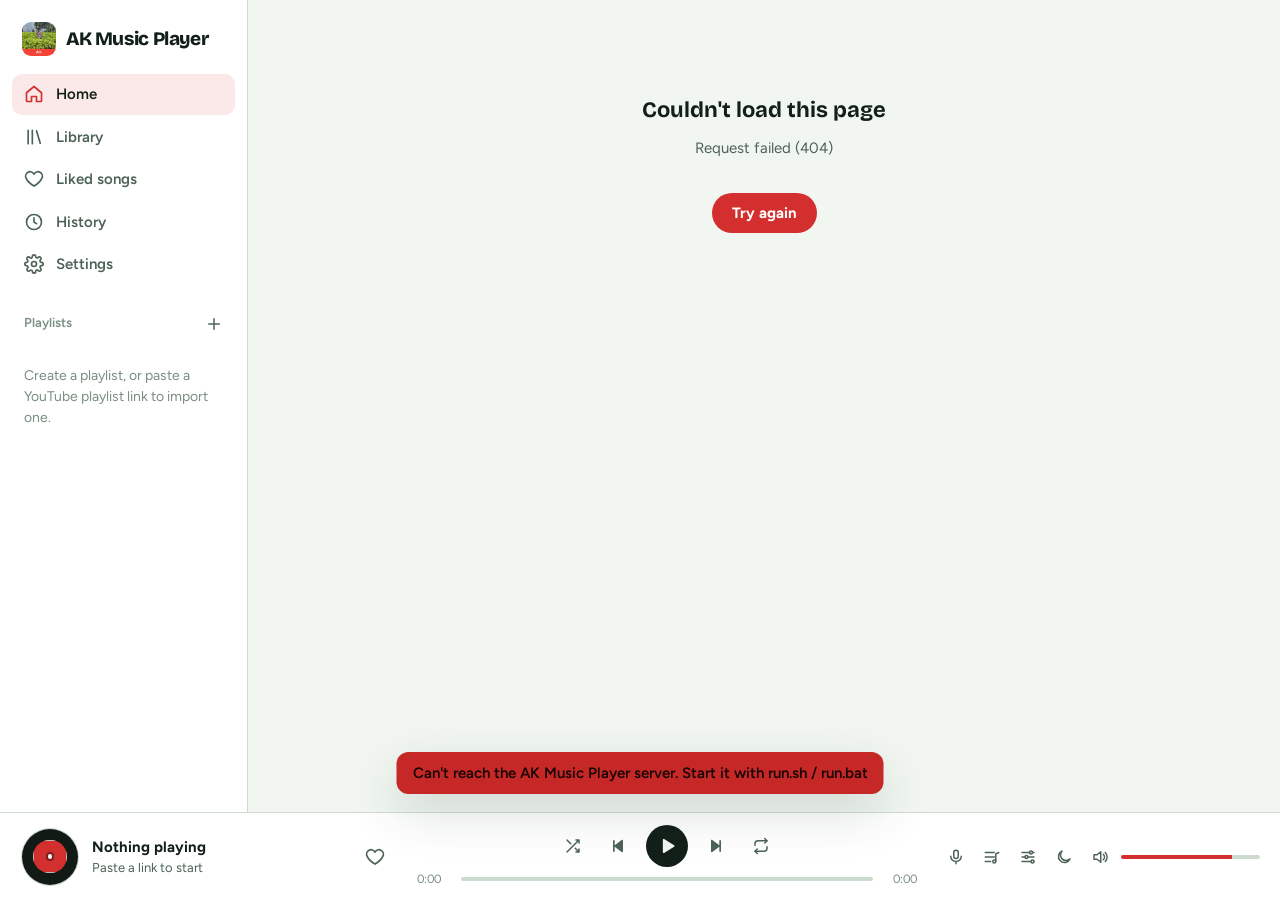
==== frontend/index.html @ a7ac04e0 "Add files via upload" ====
<!doctype html>
<html lang="en">
<head>
  <meta charset="utf-8">
  <meta name="viewport" content="width=device-width, initial-scale=1, viewport-fit=cover">
  <title>AK Music Player</title>
  <meta name="theme-color" content="#14201a">
  <link rel="manifest" href="manifest.json">
  <link rel="icon" href="logo.png" type="image/png">
  <link rel="apple-touch-icon" href="icon-192.png">
  <link rel="preconnect" href="https://fonts.googleapis.com">
  <link rel="preconnect" href="https://fonts.gstatic.com" crossorigin>
  <link href="https://fonts.googleapis.com/css2?family=Bricolage+Grotesque:opsz,wght@12..96,400;12..96,600;12..96,800&family=Figtree:wght@400;500;600;700&display=swap" rel="stylesheet">
  <link rel="stylesheet" href="styles.css">
</head>
<body>
<div class="app" id="app">

  <!-- ============ Sidebar ============ -->
  <aside class="sidebar" aria-label="Navigation">
    <a class="brand" href="#/home" aria-label="AK Music Player home">
      <img src="logo.png" alt="" width="34" height="34">
      <span>AK Music Player</span>
    </a>
    <nav class="nav">
      <a href="#/home" data-nav="home"><i data-icon="home"></i>Home</a>
      <a href="#/library" data-nav="library"><i data-icon="library"></i>Library</a>
      <a href="#/liked" data-nav="liked"><i data-icon="heart"></i>Liked songs</a>
      <a href="#/history" data-nav="history"><i data-icon="clock"></i>History</a>
      <a href="#/settings" data-nav="settings"><i data-icon="settings"></i>Settings</a>
    </nav>
    <div class="side-head">
      <h2>Playlists</h2>
      <button class="icon-btn sm" id="newPlaylistBtn" title="New playlist" aria-label="New playlist"><i data-icon="plus"></i></button>
    </div>
    <div class="side-playlists" id="sidePlaylists"></div>
  </aside>

  <!-- ============ Main ============ -->
  <main class="main" id="main">
    <header class="topbar">
      <form class="paste" id="pasteForm" data-paste autocomplete="off">
        <i data-icon="link"></i>
        <input id="pasteInput" type="url" inputmode="url" placeholder="Paste a YouTube, Instagram, SoundCloud… link" aria-label="Link to play">
        <button type="button" class="ghost-btn" id="clipBtn" title="Paste from clipboard">Paste</button>
        <button type="submit" class="primary-btn" id="pasteGo">Play</button>
      </form>
      <label class="icon-btn" title="Add audio files from your device" aria-label="Upload audio files">
        <i data-icon="upload"></i>
        <input type="file" id="uploadInput" accept="audio/*,.mp3,.m4a,.flac,.wav,.ogg,.opus,.webm" multiple hidden>
      </label>
    </header>
    <div class="view" id="view" tabindex="-1"></div>
  </main>

  <!-- ============ Side panel (queue / lyrics / sound) ============ -->
  <aside class="panel" id="panel" aria-label="Player panel" hidden>
    <div class="panel-tabs" role="tablist">
      <button role="tab" data-panel="queue">Queue</button>
      <button role="tab" data-panel="lyrics">Lyrics</button>
      <button role="tab" data-panel="sound">Sound</button>
      <button class="icon-btn sm" id="panelClose" aria-label="Close panel"><i data-icon="x"></i></button>
    </div>
    <div class="panel-body" id="panelBody"></div>
  </aside>

  <!-- ============ Player bar ============ -->
  <footer class="player" id="player">
    <div class="np" id="npOpen" role="button" tabindex="0" aria-label="Open now playing">
      <div class="disc mini" id="miniDisc"><div class="label"><img id="npArt" alt=""></div></div>
      <div class="np-text">
        <div class="np-title" id="npTitle">Nothing playing</div>
        <div class="np-artist" id="npArtist">Paste a link to start</div>
      </div>
    </div>
    <button class="icon-btn like-btn" id="likeBtn" aria-label="Like" aria-pressed="false"><i data-icon="heart"></i></button>

    <div class="transport">
      <div class="controls">
        <button class="icon-btn sm" id="shuffleBtn" aria-label="Shuffle" aria-pressed="false"><i data-icon="shuffle"></i></button>
        <button class="icon-btn" id="prevBtn" aria-label="Previous"><i data-icon="prev"></i></button>
        <button class="play-btn" id="playBtn" aria-label="Play"><i data-icon="play"></i></button>
        <button class="icon-btn" id="nextBtn" aria-label="Next"><i data-icon="next"></i></button>
        <button class="icon-btn sm" id="repeatBtn" aria-label="Repeat: off" data-mode="off"><i data-icon="repeat"></i></button>
      </div>
      <div class="seek">
        <span id="curTime">0:00</span>
        <input type="range" id="seekBar" min="0" max="1000" value="0" step="1" aria-label="Seek">
        <span id="durTime">0:00</span>
      </div>
    </div>

    <div class="extras">
      <button class="icon-btn sm" data-open-panel="lyrics" aria-label="Lyrics"><i data-icon="mic"></i></button>
      <button class="icon-btn sm" data-open-panel="queue" aria-label="Queue"><i data-icon="queue"></i></button>
      <button class="icon-btn sm" data-open-panel="sound" aria-label="Sound settings"><i data-icon="sliders"></i></button>
      <button class="icon-btn sm" id="sleepBtn" aria-label="Sleep timer"><i data-icon="moon"></i><span class="badge" id="sleepBadge" hidden></span></button>
      <button class="icon-btn sm" id="muteBtn" aria-label="Mute"><i data-icon="volume"></i></button>
      <input type="range" id="volBar" min="0" max="100" value="80" aria-label="Volume">
    </div>
    <div class="mini-progress"><div id="miniProgress"></div></div>
  </footer>

  <!-- ============ Mobile tab bar ============ -->
  <nav class="tabbar" aria-label="Mobile navigation">
    <a href="#/home" data-nav="home"><i data-icon="home"></i><span>Home</span></a>
    <a href="#/library" data-nav="library"><i data-icon="library"></i><span>Library</span></a>
    <a href="#/playlists" data-nav="playlists"><i data-icon="list"></i><span>Playlists</span></a>
    <a href="#/liked" data-nav="liked"><i data-icon="heart"></i><span>Liked</span></a>
    <a href="#/settings" data-nav="settings"><i data-icon="settings"></i><span>Settings</span></a>
  </nav>
</div>

<!-- ============ Now playing (full screen) ============ -->
<section class="nowplaying" id="nowPlaying" hidden aria-label="Now playing">
  <div class="np-bg" id="npBg"></div>
  <header class="np-head">
    <button class="icon-btn" id="npClose" aria-label="Close now playing"><i data-icon="down"></i></button>
    <div class="np-from" id="npFrom">Playing from your library</div>
    <button class="icon-btn" id="npMore" aria-label="More options"><i data-icon="more"></i></button>
  </header>
  <div class="np-stage">
    <div class="turntable">
      <canvas id="viz" width="720" height="720" aria-hidden="true"></canvas>
      <div class="disc big" id="bigDisc"><div class="grooves"></div><div class="label"><img id="npBigArt" alt=""></div></div>
    </div>
    <div class="np-side">
      <div class="np-meta">
        <div>
          <h1 id="npBigTitle">Nothing playing</h1>
          <p id="npBigArtist"></p>
        </div>
        <button class="icon-btn like-btn" id="npLike" aria-label="Like"><i data-icon="heart"></i></button>
      </div>
      <div class="seek big">
        <input type="range" id="npSeek" min="0" max="1000" value="0" aria-label="Seek">
        <div class="times"><span id="npCur">0:00</span><span id="npDur">0:00</span></div>
      </div>
      <div class="controls big">
        <button class="icon-btn" id="npShuffle" aria-label="Shuffle"><i data-icon="shuffle"></i></button>
        <button class="icon-btn lg" id="npPrev" aria-label="Previous"><i data-icon="prev"></i></button>
        <button class="play-btn lg" id="npPlay" aria-label="Play"><i data-icon="play"></i></button>
        <button class="icon-btn lg" id="npNext" aria-label="Next"><i data-icon="next"></i></button>
        <button class="icon-btn" id="npRepeat" aria-label="Repeat"><i data-icon="repeat"></i></button>
      </div>
      <div class="np-actions">
        <button class="chip" id="npLyricsBtn"><i data-icon="mic"></i>Lyrics</button>
        <button class="chip" id="npQueueBtn"><i data-icon="queue"></i>Queue</button>
        <button class="chip" id="npDownload"><i data-icon="download"></i>Download</button>
        <button class="chip" id="npSpeed">1×</button>
      </div>
      <div class="np-lyrics" id="npLyrics" hidden></div>
    </div>
  </div>
</section>

<div class="menu" id="menu" role="menu" hidden></div>
<div class="modal-wrap" id="modal" hidden><div class="modal" role="dialog" aria-modal="true"></div></div>
<div class="toasts" id="toasts" aria-live="polite"></div>
<audio id="deckA" preload="auto"></audio>
<audio id="deckB" preload="auto"></audio>

<script src="app.js"></script>
</body>
</html>
---- frontend/styles.css ----
/* ================================================================
   AK Music Player — tea-garden green & AK red.
   The record is the one loud thing.
   ================================================================ */
:root {
  --bg: #14201a;
  --surface: #1b2a22;
  --raised: #25372d;
  --line: #33493c;
  --text: #eef5ef;
  --muted: #a9bdb0;
  --faint: #7d9285;
  --accent: #f44336;
  --accent-ink: #ffffff;
  --accent-soft: rgba(244, 67, 54, .16);
  --danger: #ff8a7a;
  --vinyl: #0b120e;
  --shadow: 0 18px 50px rgba(2, 8, 4, .55);
  --font-display: "Bricolage Grotesque", "Avenir Next", "Segoe UI", system-ui, sans-serif;
  --font-body: "Figtree", "Segoe UI", system-ui, -apple-system, sans-serif;
  --player-h: 88px;
  --sidebar-w: 248px;
  --panel-w: 360px;
  color-scheme: dark;
  box-sizing: border-box;
  padding-top: env(safe-area-inset-top, 0px);
  padding-bottom: env(safe-area-inset-bottom, 0px);
}
:root[data-theme="light"] {
  --bg: #f1f6f1;
  --surface: #ffffff;
  --raised: #e4ede5;
  --line: #cddbcf;
  --text: #13201a;
  --muted: #4d6356;
  --faint: #7a8e81;
  --accent: #d32f2f;
  --accent-ink: #ffffff;
  --accent-soft: rgba(211, 47, 47, .10);
  --danger: #c62828;
  --vinyl: #121a15;
  --shadow: 0 18px 50px rgba(20, 50, 30, .16);
  color-scheme: light;
}
*, *::before, *::after { box-sizing: inherit; }
html, body { height: 100%; margin: 0; }
body {
  background: var(--bg);
  color: var(--text);
  font: 15px/1.5 var(--font-body);
  -webkit-font-smoothing: antialiased;
  overflow: hidden;
}
button, input, select, textarea { font: inherit; color: inherit; }
button { cursor: pointer; background: none; border: 0; padding: 0; }
a { color: inherit; text-decoration: none; }
img { max-width: 100%; display: block; }
:focus-visible { outline: 2px solid var(--accent); outline-offset: 2px; border-radius: 8px; }
[hidden] { display: none !important; }
h1, h2, h3 { font-family: var(--font-display); margin: 0; line-height: 1.1; }

/* icons */
i[data-icon] { display: inline-flex; width: 20px; height: 20px; flex: none; }
i[data-icon] svg { width: 100%; height: 100%; }

/* ---------------------------------------------------------------- layout */
.app {
  height: 100%;
  display: grid;
  grid-template-columns: var(--sidebar-w) 1fr auto;
  grid-template-rows: 1fr var(--player-h);
  grid-template-areas: "side main panel" "player player player";
}
.sidebar { grid-area: side; background: var(--surface); border-right: 1px solid var(--line); display: flex; flex-direction: column; padding: 18px 12px 12px; min-height: 0; }
.main { grid-area: main; min-width: 0; min-height: 0; display: flex; flex-direction: column; }
.panel { grid-area: panel; width: var(--panel-w); background: var(--surface); border-left: 1px solid var(--line); display: flex; flex-direction: column; min-height: 0; }
.player { grid-area: player; }
.tabbar { display: none; }

.brand { display: flex; align-items: center; gap: 10px; padding: 4px 10px 18px; font: 800 19px/1.05 var(--font-display); letter-spacing: -.02em; }
.brand img { width: 34px; height: 34px; border-radius: 9px; object-fit: cover; flex: none; }
.nav { display: flex; flex-direction: column; gap: 2px; }
.nav a, .side-playlists a {
  display: flex; align-items: center; gap: 12px; padding: 9px 12px; border-radius: 10px; color: var(--muted); font-weight: 600;
}
.nav a:hover, .side-playlists a:hover { background: var(--raised); color: var(--text); }
.nav a.active, .side-playlists a.active { background: var(--accent-soft); color: var(--text); }
.nav a.active i { color: var(--accent); }
.side-head { display: flex; align-items: center; justify-content: space-between; margin: 22px 0 6px; padding: 0 4px 0 12px; }
.side-head h2 { font-size: 13px; font-weight: 600; color: var(--faint); font-family: var(--font-body); }
.side-playlists { overflow-y: auto; flex: 1; display: flex; flex-direction: column; gap: 2px; }
.side-playlists a { padding: 6px 10px; font-weight: 500; }
.side-playlists .mosaic { width: 36px; height: 36px; border-radius: 6px; }
.side-playlists .pl-name { white-space: nowrap; overflow: hidden; text-overflow: ellipsis; min-width: 0; }
.side-playlists .pl-sub { display: block; font-size: 12px; color: var(--faint); font-weight: 400; }

/* ---------------------------------------------------------------- top bar / paste */
.topbar { display: flex; gap: 10px; align-items: center; padding: 14px 28px; border-bottom: 1px solid var(--line); background: var(--bg); }
.paste {
  flex: 1; min-width: 0; display: flex; align-items: center; gap: 10px; background: var(--surface); border: 1px solid var(--line);
  border-radius: 999px; padding: 5px 5px 5px 16px; max-width: 760px; transition: border-color .15s;
}
.paste:focus-within { border-color: var(--accent); }
.paste > i { color: var(--faint); }
.paste input { flex: 1; min-width: 0; background: none; border: 0; outline: none; padding: 7px 0; }
.paste input::placeholder { color: var(--faint); }
.paste.busy .primary-btn { pointer-events: none; opacity: .7; }

.primary-btn { background: var(--accent); color: var(--accent-ink); font-weight: 700; padding: 9px 20px; border-radius: 999px; }
.primary-btn:hover { filter: brightness(1.06); }
.ghost-btn { color: var(--muted); font-weight: 600; padding: 8px 12px; border-radius: 999px; }
.ghost-btn:hover { background: var(--raised); color: var(--text); }
.danger-btn { color: var(--danger); font-weight: 600; padding: 9px 16px; border-radius: 999px; border: 1px solid currentColor; }
.icon-btn { display: inline-grid; place-items: center; width: 40px; height: 40px; border-radius: 50%; color: var(--muted); position: relative; flex: none; }
.icon-btn:hover { color: var(--text); background: var(--raised); }
.icon-btn.sm { width: 34px; height: 34px; }
.icon-btn.sm i { width: 18px; height: 18px; }
.icon-btn.lg { width: 52px; height: 52px; }
.icon-btn.lg i { width: 28px; height: 28px; }
.icon-btn[aria-pressed="true"], .icon-btn.on { color: var(--accent); }
.icon-btn .badge { position: absolute; top: -2px; right: -6px; background: var(--accent); color: var(--accent-ink); font-size: 10px; font-weight: 700; border-radius: 99px; padding: 1px 5px; line-height: 1.4; }
.icon-btn .dot { position: absolute; bottom: 3px; left: 50%; width: 4px; height: 4px; margin-left: -2px; border-radius: 50%; background: var(--accent); }
.like-btn[aria-pressed="true"] { color: var(--accent); }
.like-btn[aria-pressed="true"] svg path { fill: currentColor; }
.chip { display: inline-flex; align-items: center; gap: 8px; padding: 8px 14px; border-radius: 999px; background: var(--raised); color: var(--text); font-weight: 600; font-size: 14px; }
.chip i { width: 17px; height: 17px; }
.chip:hover { filter: brightness(1.12); }
.chip.on { background: var(--accent); color: var(--accent-ink); }

/* ---------------------------------------------------------------- views */
.view { flex: 1; overflow-y: auto; padding: 28px 28px 48px; outline: none; }
.view-head { display: flex; align-items: flex-end; gap: 24px; margin-bottom: 26px; flex-wrap: wrap; }
.view-head h1 { font-size: clamp(30px, 4vw, 48px); font-weight: 800; letter-spacing: -.03em; }
.view-head .sub { color: var(--muted); margin: 8px 0 0; }
.view-head .actions { display: flex; gap: 8px; align-items: center; margin-left: auto; flex-wrap: wrap; }
.section { margin-top: 36px; }
.section h2 { font-size: 22px; font-weight: 700; letter-spacing: -.01em; margin-bottom: 14px; display: flex; align-items: baseline; justify-content: space-between; }
.section h2 a { font: 600 14px var(--font-body); color: var(--muted); }
.section h2 a:hover { color: var(--text); }

.on-home .topbar { display: none; }
/* home hero: the paste is the product */
.hero { padding: 26px 0 8px; }
.hero h1 { font-size: clamp(40px, 7vw, 84px); font-weight: 800; letter-spacing: -.045em; line-height: .95; max-width: 12ch; }
.hero p { color: var(--muted); font-size: 17px; max-width: 52ch; margin: 18px 0 22px; }
.hero .paste { max-width: 640px; padding: 7px 7px 7px 20px; }
.hero .paste input { font-size: 17px; }
.sources { display: flex; gap: 8px; flex-wrap: wrap; margin-top: 16px; }
.sources span { font-size: 13px; color: var(--muted); border: 1px solid var(--line); border-radius: 999px; padding: 4px 11px; }
.stats { display: flex; gap: 36px; flex-wrap: wrap; margin-top: 30px; color: var(--muted); }
.stats b { display: block; font: 800 28px/1.1 var(--font-display); color: var(--text); }

/* shelf of cards */
.shelf { display: grid; grid-auto-flow: column; grid-auto-columns: 168px; gap: 18px; overflow-x: auto; padding-bottom: 8px; scroll-snap-type: x proximity; }
.card { scroll-snap-align: start; padding: 10px; border-radius: 14px; position: relative; text-align: left; }
.card:hover { background: var(--surface); }
.card .art { aspect-ratio: 1; border-radius: 10px; overflow: hidden; background: var(--raised); position: relative; }
.card .art img { width: 100%; height: 100%; object-fit: cover; }
.card .t { font-weight: 700; margin-top: 10px; white-space: nowrap; overflow: hidden; text-overflow: ellipsis; }
.card .a { color: var(--muted); font-size: 13px; white-space: nowrap; overflow: hidden; text-overflow: ellipsis; }
.card .fab { position: absolute; right: 18px; top: calc(168px - 64px); opacity: 0; transform: translateY(6px); transition: .18s; }
.card:hover .fab, .card:focus-within .fab { opacity: 1; transform: none; }
.fab { width: 46px; height: 46px; border-radius: 50%; background: var(--accent); color: var(--accent-ink); display: grid; place-items: center; box-shadow: var(--shadow); }
.fab i { width: 22px; height: 22px; }
.grid-cards { display: grid; grid-template-columns: repeat(auto-fill, minmax(170px, 1fr)); gap: 12px; }
.grid-cards .card .fab { top: auto; bottom: 74px; }

.mosaic { display: grid; grid-template-columns: 1fr 1fr; background: var(--raised); overflow: hidden; flex: none; }
.mosaic.one { grid-template-columns: 1fr; }
.mosaic img { width: 100%; height: 100%; object-fit: cover; aspect-ratio: 1; }
.mosaic .ph { display: grid; place-items: center; color: var(--faint); width: 100%; height: 100%; }
.ph-art { display: grid; place-items: center; width: 100%; height: 100%; color: var(--faint); background: linear-gradient(135deg, var(--raised), var(--surface)); }
.ph-art i { width: 40%; height: 40%; }
.ph-art.gen { container-type: inline-size; background: linear-gradient(140deg, hsl(var(--h) 34% 27%), hsl(calc(var(--h) + 40) 46% 47%)); color: rgba(255, 255, 255, .92); }
.ph-art.gen span { font: 800 46cqi/1 var(--font-display); letter-spacing: -.04em; }

.artists { display: flex; gap: 10px; flex-wrap: wrap; }
.artists button { padding: 8px 14px; border: 1px solid var(--line); border-radius: 999px; font-weight: 600; }
.artists button:hover { border-color: var(--accent); }
.artists small { color: var(--faint); font-weight: 500; margin-left: 6px; }

/* toolbar */
.toolbar { display: flex; gap: 10px; align-items: center; flex-wrap: wrap; margin-bottom: 14px; }
.search { display: flex; align-items: center; gap: 8px; background: var(--surface); border: 1px solid var(--line); border-radius: 999px; padding: 0 14px; flex: 1; max-width: 360px; }
.search input { background: none; border: 0; outline: none; padding: 9px 0; flex: 1; min-width: 0; }
.search i { color: var(--faint); width: 18px; height: 18px; }
select.select { background: var(--surface); border: 1px solid var(--line); border-radius: 999px; padding: 8px 14px; outline: none; }

/* ---------------------------------------------------------------- track list */
.tracks { display: flex; flex-direction: column; }
.trow {
  display: grid; grid-template-columns: 34px 48px minmax(0, 1fr) minmax(0, .7fr) 90px 56px 34px 34px;
  align-items: center; gap: 12px; padding: 6px 10px; border-radius: 10px; user-select: none;
}
.trow:hover { background: var(--surface); }
.trow.playing .tt { color: var(--accent); }
.trow.dragging { opacity: .4; }
.trow.drop-before { box-shadow: inset 0 2px 0 var(--accent); }
.trow .num { color: var(--faint); text-align: center; font-variant-numeric: tabular-nums; position: relative; }
.trow .num button { display: none; color: var(--text); }
.trow:hover .num span, .trow.playing .num span { display: none; }
.trow:hover .num button, .trow.playing .num button { display: inline-flex; }
.trow .thumb { width: 48px; height: 48px; border-radius: 7px; overflow: hidden; background: var(--raised); }
.trow .thumb img { width: 100%; height: 100%; object-fit: cover; }
.trow .tt { font-weight: 600; white-space: nowrap; overflow: hidden; text-overflow: ellipsis; }
.trow .ta { font-size: 13px; color: var(--muted); white-space: nowrap; overflow: hidden; text-overflow: ellipsis; }
.trow .src { font-size: 13px; color: var(--faint); white-space: nowrap; overflow: hidden; text-overflow: ellipsis; }
.trow .when { font-size: 13px; color: var(--faint); }
.trow .dur { color: var(--faint); font-variant-numeric: tabular-nums; text-align: right; font-size: 14px; }
.trow .err { color: var(--danger); font-size: 12px; }
.trow .like-btn { opacity: 0; }
.trow:hover .like-btn, .trow .like-btn[aria-pressed="true"] { opacity: 1; }
.thead { color: var(--faint); font-size: 13px; border-bottom: 1px solid var(--line); border-radius: 0; margin-bottom: 6px; padding-bottom: 8px; }
.thead:hover { background: none; }
.eq-anim { display: inline-flex; gap: 2px; height: 14px; align-items: flex-end; }
.eq-anim b { width: 3px; background: var(--accent); animation: eqb 1s ease-in-out infinite; }
.eq-anim b:nth-child(2) { animation-delay: -.4s; } .eq-anim b:nth-child(3) { animation-delay: -.7s; }
.paused .eq-anim b { animation-play-state: paused; }
@keyframes eqb { 0%,100% { height: 3px } 50% { height: 14px } }

.empty { text-align: center; padding: 70px 20px; color: var(--muted); max-width: 440px; margin: 0 auto; }
.empty h3 { font-size: 22px; color: var(--text); margin-bottom: 8px; }
.empty .primary-btn { margin-top: 18px; display: inline-block; }

/* playlist header */
.pl-head { display: flex; gap: 28px; align-items: flex-end; margin-bottom: 26px; flex-wrap: wrap; }
.pl-head .mosaic { width: 220px; height: 220px; border-radius: 16px; box-shadow: var(--shadow); }
.pl-head .meta { flex: 1; min-width: 240px; }
.pl-head .kind { color: var(--muted); font-weight: 600; font-size: 14px; }
.pl-head h1 { font-size: clamp(32px, 5vw, 64px); font-weight: 800; letter-spacing: -.035em; margin: 6px 0; word-break: break-word; }
.pl-head p { color: var(--muted); margin: 0; }
.pl-actions { display: flex; align-items: center; gap: 10px; margin: 0 0 18px; flex-wrap: wrap; }
.pl-actions .fab { width: 56px; height: 56px; }
.pl-actions .fab i { width: 26px; height: 26px; }

/* ---------------------------------------------------------------- player bar */
.player {
  display: grid; grid-template-columns: minmax(180px, 1fr) auto minmax(320px, 1.6fr) minmax(180px, 1fr);
  align-items: center; gap: 14px; padding: 0 18px; background: var(--surface); border-top: 1px solid var(--line); position: relative;
}
.np { display: flex; align-items: center; gap: 14px; min-width: 0; cursor: pointer; border-radius: 12px; padding: 4px; }
.np-text { min-width: 0; }
.np-title { font-weight: 700; white-space: nowrap; overflow: hidden; text-overflow: ellipsis; }
.np-artist { color: var(--muted); font-size: 13px; white-space: nowrap; overflow: hidden; text-overflow: ellipsis; }
.transport { display: flex; flex-direction: column; align-items: center; gap: 2px; min-width: 0; }
.controls { display: flex; align-items: center; gap: 8px; }
.play-btn { width: 42px; height: 42px; border-radius: 50%; background: var(--text); color: var(--bg); display: grid; place-items: center; }
.play-btn:hover { transform: scale(1.05); }
.play-btn.lg { width: 72px; height: 72px; background: var(--accent); color: var(--accent-ink); }
.play-btn.lg i { width: 32px; height: 32px; }
.play-btn.loading i { animation: spin 1s linear infinite; }
.seek { display: flex; align-items: center; gap: 10px; width: 100%; font-size: 12px; color: var(--faint); font-variant-numeric: tabular-nums; }
.seek span { width: 40px; text-align: center; }
.extras { display: flex; align-items: center; justify-content: flex-end; gap: 2px; }
#volBar { width: 100px; }
.mini-progress { display: none; }

input[type="range"] { -webkit-appearance: none; appearance: none; flex: 1; height: 16px; background: none; cursor: pointer; --p: 0%; }
input[type="range"]::-webkit-slider-runnable-track { height: 4px; border-radius: 4px; background: linear-gradient(var(--accent), var(--accent)) 0 / var(--p) 100% no-repeat, var(--line); }
input[type="range"]::-moz-range-track { height: 4px; border-radius: 4px; background: var(--line); }
input[type="range"]::-moz-range-progress { height: 4px; border-radius: 4px; background: var(--accent); }
input[type="range"]::-webkit-slider-thumb { -webkit-appearance: none; width: 13px; height: 13px; border-radius: 50%; background: var(--text); margin-top: -4.5px; opacity: 0; transition: opacity .15s; }
input[type="range"]::-moz-range-thumb { width: 13px; height: 13px; border: 0; border-radius: 50%; background: var(--text); }
input[type="range"]:hover::-webkit-slider-thumb, input[type="range"]:focus-visible::-webkit-slider-thumb { opacity: 1; }

/* ---------------------------------------------------------------- the record */
.disc { border-radius: 50%; background: radial-gradient(circle, #1d2b23 0 33%, var(--vinyl) 34% 100%); position: relative; flex: none; display: grid; place-items: center; }
.disc .label { width: 52%; height: 52%; border-radius: 50%; overflow: hidden; background: var(--accent); position: relative; }
.disc .label img { width: 100%; height: 100%; object-fit: cover; }
.disc .label::after { content: ""; position: absolute; inset: 44%; border-radius: 50%; background: var(--bg); box-shadow: 0 0 0 2px rgba(0,0,0,.4); }
.disc.mini { width: 56px; height: 56px; box-shadow: 0 0 0 1px var(--line); }
.disc.mini .label { width: 60%; height: 60%; }
.spinning .disc { animation: spin 5s linear infinite; }
.paused .disc, .disc.idle { animation-play-state: paused !important; }
@keyframes spin { to { transform: rotate(360deg); } }

/* ---------------------------------------------------------------- now playing */
.nowplaying { position: fixed; inset: 0; z-index: 40; background: var(--bg); display: flex; flex-direction: column; padding: env(safe-area-inset-top, 0px) 0 env(safe-area-inset-bottom, 0px); animation: rise .28s cubic-bezier(.2,.8,.2,1); overflow: hidden; }
@keyframes rise { from { transform: translateY(40px); opacity: 0; } }
.np-bg { position: absolute; inset: -20%; background-size: cover; background-position: center; filter: blur(70px) saturate(1.3); opacity: .32; pointer-events: none; }
.np-head { position: relative; display: flex; align-items: center; justify-content: space-between; padding: 14px 20px; }
.np-from { color: var(--muted); font-weight: 600; font-size: 14px; text-align: center; }
.np-stage { position: relative; flex: 1; display: grid; grid-template-columns: minmax(0, 1.1fr) minmax(320px, .9fr); gap: 56px; align-items: center; padding: 0 6vw 40px; min-height: 0; }
.turntable { position: relative; aspect-ratio: 1; width: min(100%, 62vh); justify-self: center; display: grid; place-items: center; }
.turntable canvas { position: absolute; inset: 0; width: 100%; height: 100%; }
.disc.big { width: 80%; height: 80%; box-shadow: 0 30px 80px rgba(0,0,0,.55); }
.disc.big .grooves { position: absolute; inset: 0; border-radius: 50%; background: repeating-radial-gradient(circle, rgba(255,255,255,.035) 0 1px, transparent 1px 4px), conic-gradient(from 30deg, transparent 0 10%, rgba(255,255,255,.09) 14%, transparent 20% 60%, rgba(255,255,255,.06) 64%, transparent 70%); }
.disc.big .label { width: 40%; height: 40%; box-shadow: 0 0 0 6px rgba(0,0,0,.25); }
.np-side { min-width: 0; display: flex; flex-direction: column; gap: 22px; max-height: 100%; }
.np-meta { display: flex; gap: 16px; align-items: flex-start; justify-content: space-between; }
.np-meta h1 { font-size: clamp(28px, 4vw, 52px); font-weight: 800; letter-spacing: -.035em; overflow-wrap: anywhere; }
.np-meta p { color: var(--muted); font-size: 18px; margin: 10px 0 0; }
.seek.big { flex-direction: column; gap: 4px; }
.seek.big input { width: 100%; }
.seek.big .times { display: flex; justify-content: space-between; width: 100%; font-size: 13px; }
.controls.big { justify-content: space-between; max-width: 420px; }
.np-actions { display: flex; gap: 8px; flex-wrap: wrap; }
.np-lyrics { overflow-y: auto; max-height: 34vh; mask-image: linear-gradient(transparent, #000 12%, #000 80%, transparent); padding: 20px 0; }

/* lyrics */
.lyrics { font: 700 22px/1.45 var(--font-display); letter-spacing: -.01em; }
.lyrics p { margin: 0 0 10px; color: var(--faint); transition: color .25s; cursor: pointer; }
.lyrics p.past { color: var(--muted); }
.lyrics p.now { color: var(--text); }
.lyrics.plain p { color: var(--text); cursor: default; font-size: 18px; }
.panel .lyrics { font-size: 19px; }

/* ---------------------------------------------------------------- side panel */
.panel-tabs { display: flex; align-items: center; gap: 4px; padding: 12px; border-bottom: 1px solid var(--line); }
.panel-tabs [role="tab"] { padding: 7px 12px; border-radius: 999px; font-weight: 600; color: var(--muted); }
.panel-tabs [role="tab"][aria-selected="true"] { background: var(--raised); color: var(--text); }
.panel-tabs .icon-btn { margin-left: auto; }
.panel-body { flex: 1; overflow-y: auto; padding: 16px; }
.panel h3 { font-size: 13px; font-family: var(--font-body); font-weight: 600; color: var(--faint); margin: 18px 0 8px; }
.panel h3:first-child { margin-top: 0; }
.qrow { display: grid; grid-template-columns: 40px minmax(0,1fr) 30px; gap: 10px; align-items: center; padding: 5px 6px; border-radius: 8px; }
.qrow:hover { background: var(--raised); }
.qrow .thumb { width: 40px; height: 40px; border-radius: 6px; overflow: hidden; background: var(--raised); }
.qrow .thumb img { width: 100%; height: 100%; object-fit: cover; }
.qrow .tt { font-weight: 600; font-size: 14px; white-space: nowrap; overflow: hidden; text-overflow: ellipsis; }
.qrow .ta { font-size: 12px; color: var(--muted); white-space: nowrap; overflow: hidden; text-overflow: ellipsis; }
.qrow.current .tt { color: var(--accent); }
.qrow.dragging { opacity: .4; }
.qrow.drop-before { box-shadow: inset 0 2px 0 var(--accent); }

.field { margin-bottom: 18px; }
.field label, .field .lbl { display: flex; justify-content: space-between; font-weight: 600; margin-bottom: 8px; }
.field label span, .field .lbl span { color: var(--muted); font-weight: 500; font-variant-numeric: tabular-nums; }
.field input[type="range"] { width: 100%; }
.field .hint { color: var(--faint); font-size: 13px; margin: 6px 0 0; }
.eq { display: grid; grid-template-columns: repeat(5, 1fr); gap: 6px; height: 170px; margin: 8px 0 6px; }
.eq .band { display: flex; flex-direction: column; align-items: center; gap: 6px; font-size: 11px; color: var(--faint); }
.eq input[type="range"] { writing-mode: vertical-lr; direction: rtl; width: 16px; flex: 1; }
.eq input[type="range"]::-webkit-slider-runnable-track { width: 4px; height: auto; background: var(--line); }
.eq input[type="range"]::-webkit-slider-thumb { opacity: 1; margin-top: 0; margin-left: -4.5px; }
.chips { display: flex; gap: 6px; flex-wrap: wrap; }
.chips .chip { padding: 6px 12px; font-size: 13px; }
.switch { display: flex; align-items: center; justify-content: space-between; gap: 12px; padding: 10px 0; font-weight: 600; cursor: pointer; }
.switch small { display: block; color: var(--faint); font-weight: 400; font-size: 13px; }
.switch input { appearance: none; width: 40px; height: 22px; border-radius: 99px; background: var(--line); position: relative; flex: none; cursor: pointer; transition: background .15s; }
.switch input::after { content: ""; position: absolute; top: 3px; left: 3px; width: 16px; height: 16px; border-radius: 50%; background: var(--text); transition: transform .15s; }
.switch input:checked { background: var(--accent); }
.switch input:checked::after { transform: translateX(18px); background: var(--accent-ink); }

/* settings page */
.settings { max-width: 640px; }
.settings section { padding: 22px 0; border-bottom: 1px solid var(--line); }
.settings h2 { font-size: 20px; margin-bottom: 12px; }
.settings p { color: var(--muted); margin: 0 0 12px; }
.row-btns { display: flex; gap: 8px; flex-wrap: wrap; }
.kbd { display: grid; grid-template-columns: 110px 1fr; gap: 6px 14px; font-size: 14px; color: var(--muted); }
kbd { font: 600 12px var(--font-body); background: var(--raised); border: 1px solid var(--line); border-bottom-width: 2px; border-radius: 6px; padding: 2px 7px; color: var(--text); }

/* ---------------------------------------------------------------- menu / modal / toast */
.menu { position: fixed; z-index: 60; min-width: 220px; max-width: 280px; background: var(--raised); border: 1px solid var(--line); border-radius: 12px; padding: 6px; box-shadow: var(--shadow); max-height: 70vh; overflow-y: auto; }
.menu button { display: flex; align-items: center; gap: 10px; width: 100%; text-align: left; padding: 9px 12px; border-radius: 8px; font-weight: 500; }
.menu button:hover, .menu button:focus-visible { background: var(--accent-soft); outline: none; }
.menu button i { width: 18px; height: 18px; color: var(--muted); }
.menu button.danger { color: var(--danger); }
.menu button.danger i { color: var(--danger); }
.menu hr { border: 0; border-top: 1px solid var(--line); margin: 5px 4px; }
.menu .menu-title { padding: 6px 12px; font-size: 12px; color: var(--faint); font-weight: 600; }

.modal-wrap { position: fixed; inset: 0; z-index: 70; background: rgba(10, 3, 14, .6); display: grid; place-items: center; padding: 20px; }
.modal { background: var(--surface); border: 1px solid var(--line); border-radius: 18px; padding: 24px; width: min(440px, 100%); box-shadow: var(--shadow); }
.modal h2 { font-size: 24px; margin-bottom: 16px; }
.modal input[type="text"], .modal textarea { width: 100%; background: var(--bg); border: 1px solid var(--line); border-radius: 10px; padding: 10px 12px; outline: none; margin-bottom: 12px; resize: vertical; }
.modal input:focus, .modal textarea:focus { border-color: var(--accent); }
.modal label { display: block; font-weight: 600; font-size: 14px; margin-bottom: 6px; color: var(--muted); }
.modal .btns { display: flex; justify-content: flex-end; gap: 8px; margin-top: 8px; }

.toasts { position: fixed; left: 50%; bottom: calc(var(--player-h) + 18px); transform: translateX(-50%); z-index: 80; display: flex; flex-direction: column; gap: 8px; align-items: center; pointer-events: none; width: max-content; max-width: 92vw; }
.toast { background: var(--text); color: var(--bg); padding: 10px 16px; border-radius: 12px; font-weight: 600; box-shadow: var(--shadow); pointer-events: auto; display: flex; align-items: center; gap: 12px; animation: toast .2s ease-out; }
.toast.error { background: var(--danger); color: #1a0505; }
.toast button { font-weight: 700; text-decoration: underline; }
@keyframes toast { from { transform: translateY(10px); opacity: 0; } }
.spinner { width: 16px; height: 16px; border: 2px solid currentColor; border-right-color: transparent; border-radius: 50%; animation: spin .7s linear infinite; display: inline-block; }

/* ---------------------------------------------------------------- responsive */
@media (max-width: 1180px) {
  .app { grid-template-columns: var(--sidebar-w) 1fr; grid-template-areas: "side main" "player player"; }
  .panel { position: fixed; right: 0; top: 0; bottom: var(--player-h); z-index: 30; box-shadow: var(--shadow); }
  .player { grid-template-columns: minmax(160px, 1fr) auto minmax(260px, 1.6fr) auto; }
  #volBar { width: 70px; }
}
@media (max-width: 820px) {
  :root { --player-h: 64px; }
  .app { grid-template-columns: 1fr; grid-template-rows: 1fr auto auto; grid-template-areas: "main" "player" "tabbar"; }
  .sidebar { display: none; }
  .tabbar { grid-area: tabbar; display: grid; grid-template-columns: repeat(5, 1fr); background: var(--surface); border-top: 1px solid var(--line); }
  .tabbar a { display: flex; flex-direction: column; align-items: center; gap: 2px; padding: 8px 0 6px; font-size: 11px; color: var(--faint); font-weight: 600; }
  .tabbar a.active { color: var(--accent); }
  .topbar { padding: 10px 14px; }
  .paste { padding-left: 12px; }
  #clipBtn { display: none; }
  .in-app #clipBtn { display: inline-flex; padding: 8px 10px; }
  .topbar > label.icon-btn { display: none; }
  .paste { gap: 6px; }
  .paste .primary-btn { padding: 9px 16px; }
  .view { padding: 18px 14px 30px; }
  .player { grid-template-columns: minmax(0, 1fr) auto auto; gap: 4px; padding: 0 8px; height: var(--player-h); }
  .player .transport .seek, .player .extras, .player #shuffleBtn, .player #repeatBtn, .player #prevBtn { display: none; }
  .player .like-btn { order: 2; }
  .player .transport { order: 3; }
  .disc.mini { width: 46px; height: 46px; }
  .mini-progress { display: block; position: absolute; left: 0; right: 0; top: -1px; height: 2px; background: var(--line); }
  .mini-progress div { height: 100%; width: 0; background: var(--accent); }
  .panel { position: fixed; inset: auto 0 0 0; width: 100%; height: 78vh; border-radius: 18px 18px 0 0; border: 1px solid var(--line); z-index: 50; padding-bottom: env(safe-area-inset-bottom, 0px); }
  .trow { grid-template-columns: 44px minmax(0, 1fr) 34px; gap: 10px; padding: 6px 4px; }
  .trow .num, .trow .src, .trow .when, .trow .dur, .trow .like-btn { display: none; }
  .trow .thumb { width: 44px; height: 44px; }
  .thead { display: none; }
  .shelf { grid-auto-columns: 140px; gap: 10px; }
  .card { padding: 6px; }
  .card .fab { display: none; }
  .grid-cards { grid-template-columns: repeat(2, 1fr); }
  .pl-head { gap: 16px; }
  .pl-head .mosaic { width: 140px; height: 140px; }
  .np-stage { grid-template-columns: 1fr; gap: 22px; padding: 0 22px 22px; align-content: start; overflow-y: auto; }
  .turntable { width: min(100%, 44vh); }
  .np-meta h1 { font-size: 26px; }
  .np-meta p { font-size: 16px; margin-top: 6px; }
  .controls.big { max-width: none; }
  .toasts { bottom: calc(var(--player-h) + 70px); }
  .stats { gap: 14px 26px; }
  .stats b { font-size: 24px; }
}
@media (prefers-reduced-motion: reduce) {
  *, *::before, *::after { animation-duration: .001ms !important; animation-iteration-count: 1 !important; transition: none !important; }
}
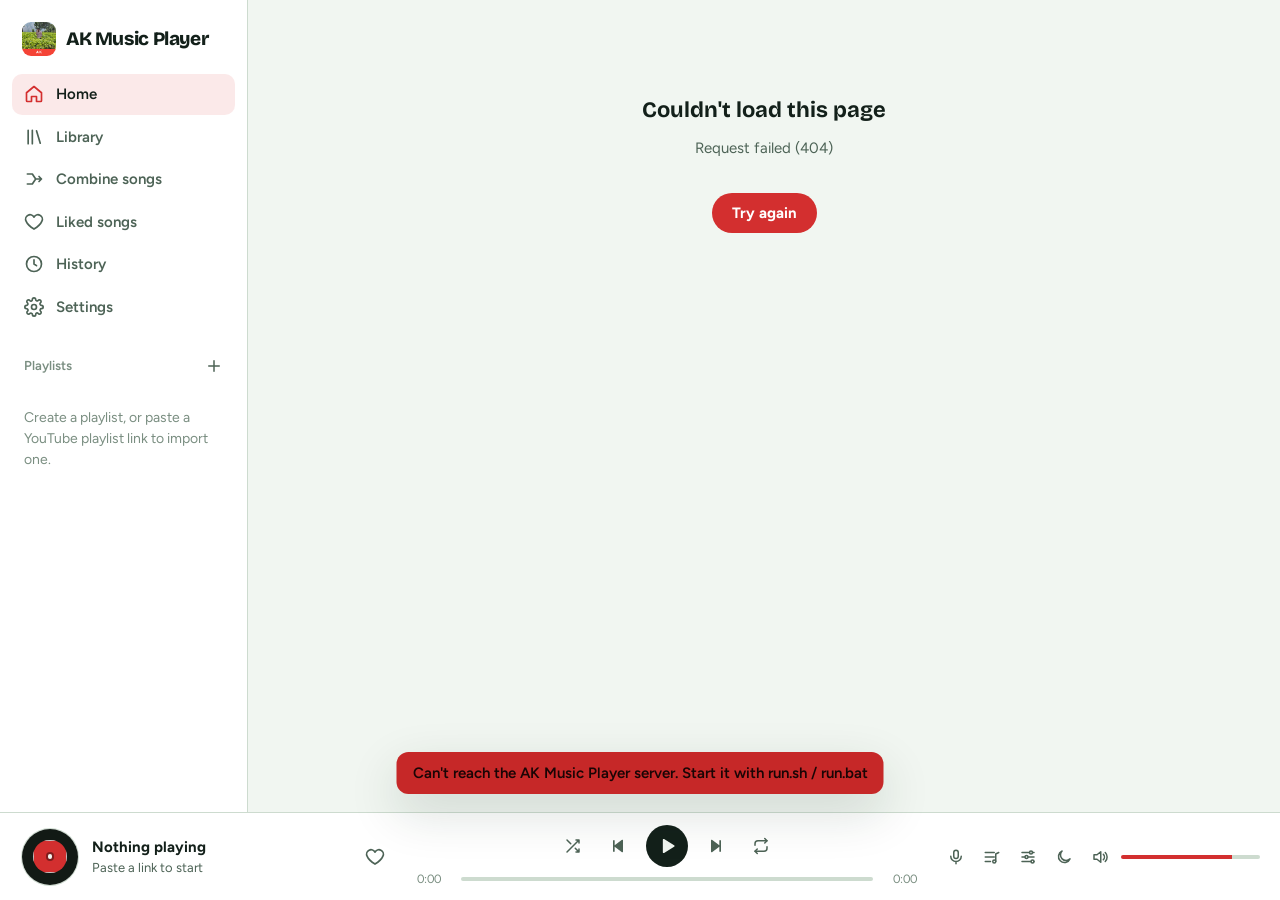
==== commit 98b98f57: "AK Music Player v2.0.0: song editor, combine songs, phone music, music app links" ====
--- a/frontend/index.html
+++ b/frontend/index.html
@@ -25,6 +25,8 @@
     <nav class="nav">
       <a href="#/home" data-nav="home"><i data-icon="home"></i>Home</a>
       <a href="#/library" data-nav="library"><i data-icon="library"></i>Library</a>
+      <a href="#/phone" data-nav="phone" class="app-only"><i data-icon="phone"></i>On this phone</a>
+      <a href="#/combine" data-nav="combine"><i data-icon="merge"></i>Combine songs</a>
       <a href="#/liked" data-nav="liked"><i data-icon="heart"></i>Liked songs</a>
       <a href="#/history" data-nav="history"><i data-icon="clock"></i>History</a>
       <a href="#/settings" data-nav="settings"><i data-icon="settings"></i>Settings</a>
@@ -41,7 +43,7 @@
     <header class="topbar">
       <form class="paste" id="pasteForm" data-paste autocomplete="off">
         <i data-icon="link"></i>
-        <input id="pasteInput" type="url" inputmode="url" placeholder="Paste a YouTube, Instagram, SoundCloud… link" aria-label="Link to play">
+        <input id="pasteInput" type="url" inputmode="url" placeholder="Paste a YouTube, Instagram, Spotify… link" aria-label="Link to play">
         <button type="button" class="ghost-btn" id="clipBtn" title="Paste from clipboard">Paste</button>
         <button type="submit" class="primary-btn" id="pasteGo">Play</button>
       </form>
@@ -105,6 +107,7 @@
   <nav class="tabbar" aria-label="Mobile navigation">
     <a href="#/home" data-nav="home"><i data-icon="home"></i><span>Home</span></a>
     <a href="#/library" data-nav="library"><i data-icon="library"></i><span>Library</span></a>
+    <a href="#/phone" data-nav="phone" class="app-only"><i data-icon="phone"></i><span>Phone</span></a>
     <a href="#/playlists" data-nav="playlists"><i data-icon="list"></i><span>Playlists</span></a>
     <a href="#/liked" data-nav="liked"><i data-icon="heart"></i><span>Liked</span></a>
     <a href="#/settings" data-nav="settings"><i data-icon="settings"></i><span>Settings</span></a>
--- a/frontend/styles.css
+++ b/frontend/styles.css
@@ -76,6 +76,8 @@
 .panel { grid-area: panel; width: var(--panel-w); background: var(--surface); border-left: 1px solid var(--line); display: flex; flex-direction: column; min-height: 0; }
 .player { grid-area: player; }
 .tabbar { display: none; }
+.app-only { display: none !important; }
+.in-app .app-only { display: flex !important; }
 
 .brand { display: flex; align-items: center; gap: 10px; padding: 4px 10px 18px; font: 800 19px/1.05 var(--font-display); letter-spacing: -.02em; }
 .brand img { width: 34px; height: 34px; border-radius: 9px; object-fit: cover; flex: none; }
@@ -390,6 +392,7 @@
   .tabbar { grid-area: tabbar; display: grid; grid-template-columns: repeat(5, 1fr); background: var(--surface); border-top: 1px solid var(--line); }
   .tabbar a { display: flex; flex-direction: column; align-items: center; gap: 2px; padding: 8px 0 6px; font-size: 11px; color: var(--faint); font-weight: 600; }
   .tabbar a.active { color: var(--accent); }
+  .in-app .tabbar { grid-template-columns: repeat(6, 1fr); }
   .topbar { padding: 10px 14px; }
   .paste { padding-left: 12px; }
   #clipBtn { display: none; }
@@ -428,3 +431,71 @@
 @media (prefers-reduced-motion: reduce) {
   *, *::before, *::after { animation-duration: .001ms !important; animation-iteration-count: 1 !important; transition: none !important; }
 }
+
+/* ================================================================ v2: editor, combine, phone */
+.editor, .combine { max-width: 860px; }
+.wave-wrap { position: relative; height: 150px; background: var(--surface); border: 1px solid var(--line); border-radius: 16px; overflow: hidden; }
+.wave-wrap canvas { width: 100%; height: 100%; display: block; cursor: pointer; touch-action: manipulation; }
+.wave-msg { position: absolute; inset: 0; display: grid; place-items: center; color: var(--muted); font-weight: 600; background: var(--surface); }
+.ed-bar { display: flex; align-items: center; gap: 14px; flex-wrap: wrap; margin: 14px 0 8px; }
+.ed-time { display: flex; flex-direction: column; min-width: 120px; }
+.ed-time b { font: 800 22px/1.1 var(--font-display); font-variant-numeric: tabular-nums; }
+.ed-time span { font-size: 12px; color: var(--faint); }
+.ed-quick { display: flex; gap: 6px; flex-wrap: wrap; margin-left: auto; }
+.ed-quick .chip, .ed-sec .chip { font-size: 13px; padding: 7px 12px; }
+.ed-quick .chip i, .ed-sec .chip i { width: 15px; height: 15px; }
+.ed-summary { display: grid; grid-template-columns: repeat(3, 1fr); gap: 10px; margin: 12px 0 6px; }
+.ed-summary div { background: var(--surface); border: 1px solid var(--line); border-radius: 14px; padding: 12px 14px; }
+.ed-summary b { display: block; font: 800 24px/1.1 var(--font-display); font-variant-numeric: tabular-nums; }
+.ed-summary span { color: var(--muted); font-size: 13px; }
+.ed-summary div:nth-child(2) b { color: var(--accent); }
+.ed-sec { padding: 20px 0; border-bottom: 1px solid var(--line); }
+.ed-sec h2 { font-size: 19px; margin-bottom: 12px; }
+.ed-sec .hint, .hint { color: var(--faint); font-size: 13px; margin: 8px 0 0; }
+.ed-row { display: grid; grid-template-columns: 64px minmax(0, 1fr) 92px; align-items: center; gap: 12px; margin-bottom: 10px; }
+.ed-row label { font-weight: 600; color: var(--muted); font-size: 14px; }
+.ed-row input[type="range"] { width: 100%; }
+input.time { width: 100%; background: var(--bg); border: 1px solid var(--line); border-radius: 10px; padding: 8px 10px; font: 600 15px var(--font-body); font-variant-numeric: tabular-nums; text-align: center; color: var(--text); outline: none; }
+input.time:focus, .text-in:focus { border-color: var(--accent); }
+.cut { background: var(--surface); border: 1px solid var(--line); border-radius: 14px; padding: 10px 14px 4px; margin-bottom: 10px; }
+.cut-head { display: flex; align-items: center; gap: 10px; margin-bottom: 6px; }
+.cut-head span { color: var(--accent); font-size: 13px; font-weight: 600; flex: 1; }
+.lbl-plain { display: block; font-weight: 600; color: var(--muted); font-size: 14px; margin-bottom: 6px; }
+.text-in { width: 100%; max-width: 520px; background: var(--bg); border: 1px solid var(--line); border-radius: 12px; padding: 11px 14px; color: var(--text); outline: none; margin-bottom: 12px; }
+.row-btns .primary-btn:disabled, .chip:disabled { opacity: .5; pointer-events: none; }
+.done-card { display: grid; grid-template-columns: auto 1fr; gap: 6px 14px; align-items: center; margin-top: 16px; padding: 16px; border-radius: 16px; background: var(--accent-soft); border: 1px solid var(--accent); }
+.done-card > i { width: 28px; height: 28px; color: var(--accent); }
+.done-text b { display: block; }
+.done-text span { color: var(--muted); font-size: 14px; }
+.done-card .row-btns { grid-column: 1 / -1; }
+.cb-row { display: grid; grid-template-columns: auto 44px minmax(0, 1fr) auto auto auto; align-items: center; gap: 10px; padding: 6px 4px; border-radius: 10px; }
+.cb-results .cb-row { grid-template-columns: 44px minmax(0, 1fr) auto; }
+.cb-row:hover { background: var(--surface); }
+.cb-row .thumb { width: 44px; height: 44px; border-radius: 7px; overflow: hidden; background: var(--raised); }
+.cb-row .thumb img { width: 100%; height: 100%; object-fit: cover; }
+.cb-row .tt { font-weight: 600; white-space: nowrap; overflow: hidden; text-overflow: ellipsis; }
+.cb-row .ta { font-size: 13px; color: var(--muted); white-space: nowrap; overflow: hidden; text-overflow: ellipsis; }
+.cb-n { width: 22px; text-align: center; color: var(--faint); font-variant-numeric: tabular-nums; }
+.cb-row .icon-btn:disabled { opacity: .3; pointer-events: none; }
+.cb-total { color: var(--muted); font-weight: 600; margin: 10px 0 0; }
+.cb-results { max-height: 420px; overflow-y: auto; margin-top: 6px; }
+.ph-row { cursor: pointer; }
+.ph-row.selected { background: var(--accent-soft); }
+.ph-check { width: 100%; height: 100%; display: grid; place-items: center; color: var(--accent); background: var(--raised); }
+.ph-check i { width: 26px; height: 26px; }
+.select-bar { position: sticky; bottom: 0; display: flex; align-items: center; gap: 8px; flex-wrap: wrap; padding: 12px; margin-top: 12px; background: var(--raised); border: 1px solid var(--line); border-radius: 16px; box-shadow: var(--shadow); }
+.select-bar > span { margin-right: auto; color: var(--muted); }
+.danger-chip { color: var(--danger); }
+@media (max-width: 820px) {
+  .ed-quick { margin-left: 0; width: 100%; }
+  .ed-summary b { font-size: 19px; }
+  .ed-row { grid-template-columns: 52px minmax(0, 1fr) 80px; gap: 8px; }
+  .cb-row { gap: 6px; }
+  .ph-row { grid-template-columns: 44px minmax(0, 1fr) 34px; }
+  .ph-row .num, .ph-row .src, .ph-row .when, .ph-row .dur, .ph-row > div:nth-child(7) { display: none; }
+}
+/* editor & combine: always-visible, finger-sized slider handles */
+.editor input[type="range"], .combine input[type="range"] { height: 28px; }
+.editor input[type="range"]::-webkit-slider-thumb, .combine input[type="range"]::-webkit-slider-thumb { opacity: 1; width: 20px; height: 20px; margin-top: -8px; background: var(--accent); box-shadow: 0 0 0 4px var(--accent-soft); }
+.editor input[type="range"]::-moz-range-thumb, .combine input[type="range"]::-moz-range-thumb { width: 20px; height: 20px; background: var(--accent); }
+.combine input[type="range"]:disabled { opacity: .4; }
